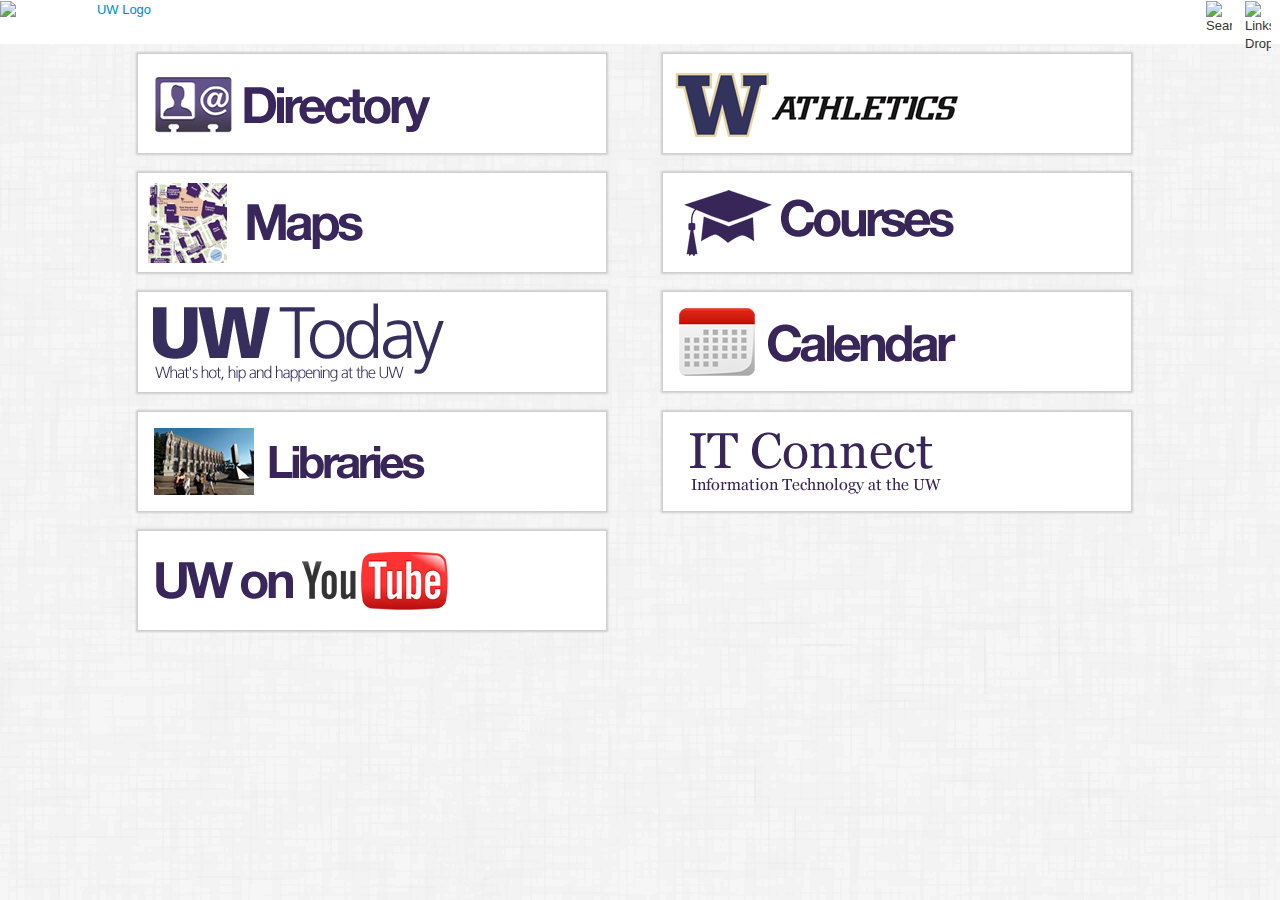
==== index.html @ 178085a9 "what's on server downloaded to repository" ====
<!DOCTYPE html>
<html lang="en">
<head>
  <meta charset="utf-8">
  <meta http-equiv="X-UA-Compatible" content="IE=edge,chrome=1">
  <title>Mobile UW</title>
  <meta name="description" content="">
  <meta name="viewport" content="width=device-width, initial-scale=1.0">
  <!-- Bootstrap -->
  <link rel="stylesheet" href="css/bootstrap.min.css" type="text/css">
  <link rel="stylesheet" href="css/font-awesome.css">
  <link rel="stylesheet" href="css/styles.css">
  <link rel="stylesheet" href="mobile-header.css" />
</head>
<body>

<div id="mobileHeader">
  <div id="logo"><a data-analytics="/globa/hn/logo" href="/">
    <img class="headerImg1" src="http://www.washington.edu/static/mobile/image/logo-home-new.png" width="232" alt="UW Logo">
  </a><img id="searchicon" class="headerImg2" src="http://www.washington.edu/static/mobile/image/search.png" width="26" alt="Searchbox" data-analytics="search-trigger" /><img id="listicon" class="headerImg3" src="http://www.washington.edu/static/mobile/image/link-list.png" width="26" alt="Links Dropdown" data-analytics="dashboard-trigger" /></div>
  <div id="top-nav">
    <ul>
      <li><a href="http://www.washington.edu/" title="UW Homepage" data-analytics="/global/hn/home">Home</a></li>
      <li><a title="Information unique to you, all in one place" data-analytics="/global/hn/news" href="/news/">News</a></li>
      <li><a href="http://www.washington.edu/home/peopledir/" data-analytics="/global/hn/directory" title="Phone and postal directories for faculty, staff and students">Directories</a></li>
      <li><a href="http://www.washington.edu/mobile/calendar" title="What's going on around campus?  Find out here." data-analytics="/global/hn/calendar">Calendar</a></li>
      <li><a href="http://uwashington.worldcat.org/m/" title="A wealth of information at your fingertips" data-analytics="/global/hn/libraries">Libraries</a></li>
      <li><a href="http://www.washington.edu/maps/" title="Find your way with these map tools" data-analytics="/global/hn/maps">Maps</a></li>
      <li><a title="Athletics" data-analytics="/global/hn/sports" href="http://www.gohuskies.com">Athletics</a></li>
      <li><a href="http://depts.washington.edu/newscomm/photos/" title="Scenes from the campus community" data-analytics="/global/hn/commphotos">Photos</a></li>
      <li><a title="My UW" data-analytics="/global/hn/myuw" href="http://myuw.washington.edu">MyUW</a></li>
    </ul>
  </div>
  <div id="search">
    <form class="searchform" action="http://www.washington.edu/search" id="searchbox_008816504494047979142:bpbdkw8tbqc" name="form1">
      <div class="wfield">
        <input value="008816504494047979142:bpbdkw8tbqc" name="cx" type="hidden">
        <input value="FORID:0" name="cof" type="hidden">
        <input class="wTextInput" placeholder="Search the UW" title="Search the UW" name="q" type="text">
      </div>
      <input data-analytics="/global/hn/search-action" value="Go" name="sa" class="formbutton" type="submit">
    </form>
  </div>
</div>

  <div role="main" id="springboard-container" class="container-fluid">
  
  
  
<div class="row-fluid" >

  <div class="span6"> 
  
  <div class="springboard-button">
    <a title="People Directory" href="http://www.washington.edu/home/peopledir/"><img src="./images/directory.png"/>  </a> </div>
  </div>
  
  
  <div class="span6">  
    <div class="springboard-button">

  <a title="UW Athletics" href="http://m.gohuskies.com"><img src="./images/athletics.png"/> </a>
    </div>
  
  </div>

  
<div class="row-fluid" >


  <div class="span6">     <div class="springboard-button">
 <a title="UW Maps" href="http://www.washington.edu/maps/"><img src="./images/maps.png"/></a> </div>
    </div>


  <div class="span6">     <div class="springboard-button">
<a title="Courses" href="//depts.washington.edu/mobileuw/courses/"> <img src="./images/courses.png"/> </a></div> </div>
  
</div>
  
  
<div class="row-fluid" >
  
  <div class="span6">     <div class="springboard-button">
<a title="UW Today" href="http://www.washington.edu/news/"><img src="./images/news_central.gif"/></a> </div></div>
  <div class="span6">    <div class="springboard-button">
 <a title="UW Calendar" href="http://www.washington.edu/mobile/calendar/"> <img src="./images/calendar.png"/></a> </div>
 </div>

  </div>

<div class="row-fluid" >


    <div class="span6">      
        <div class="springboard-button">
            <a title="UW Libraries" href="http://uwashington.worldcat.org/m/"><img src="./images/libraries.png"/></a>
        </div>
    </div>


    <div class="span6"> 
        <div class="springboard-button">
            <a title="IT Connect" href="http://www.washington.edu/itconnect/m"><img src="./images/itconnect.png"/>  </a>
        </div>
</div>
<!-- end row -->


<div class="row-fluid" >
  <div class="span6">     <div class="springboard-button">
<a title="Youtube"  href=youtube-test.html><img src="./images/media.png"/> </a>    
</div>
</div>

</div>


  
  
  
  <footer>

  </footer>

  <script src="//ajax.googleapis.com/ajax/libs/jquery/1.7.2/jquery.min.js"></script>
  <script type="text/javascript" src="js/bootstrap.min.js"></script>
  <script type="text/javascript" src="common.js"></script>
</body>
</html>
---- css/styles.css ----
body {
   font-family: "HelveticaNeue-Light", "Helvetica Neue Light", "Helvetica Neue", Helvetica, Arial, "Lucida Grande", sans-serif; 
   font-weight: 300;
    background: url('../images/furley_bg_@2X.png'); 
    padding: 0;  
}

.springboard-button {
    width:90%;
    padding: .75em;
    margin: .75em;
    background: #FFFFFF;
	-webkit-box-shadow: 0 0 2px 2px #CCCCCC;
    -moz-box-shadow: 0 0 2px 2px #CCCCCC;
    box-shadow: 0 0 2px 2px #CCCCCC;
    /*font-size: 4em; */
    font-weight: bold;
}


.springboard-button .left {

}

.springboard-button .right {
    
}


.youtube-thumbnail {
    position: relative; 
    padding: .5em;
    -webkit-box-shadow: 0 8px 6px -6px black;
    -moz-box-shadow: 0 8px 6px -6px black;
    box-shadow: 0 8px 6px -6px black;
    background: #FFFFFF;
    border: 1px #EEEEEE solid;
    margin: 1em;
}

h2.overlay-title {
    position: absolute; 
    bottom: 1em; 
    display: inline-block;
    left: 0; 
    width: 90%; 
    background: rgb( 57, 39, 91,); /* fallback color */
    background: rgba( 57, 39, 91, 0.7);
    padding: .5em; 
    overflow: none;
   line-height: 92%; 

}

h2.overlay-title span { 
   color: white; 
   font: bold; 
   letter-spacing: -1px; 
}


  /* Landscape phones and down */
  @media (max-width: 480px) { 
       body {
        padding: 0 !important;
    }
    #springboard-container { 
        margin: 0 auto 0 auto;
        width: 90%;
    }
    
    h2.overlay-title span {
        font-size: .5em;
    }
    
    .springboard-button {
    width:80%;
    }
      
  }
 
  /* Landscape phone to portrait tablet */
  @media (max-width: 767px) { ... 
    body {
        padding: 0 !important;
    }
    #springboard-container { 
        margin: 0 auto 0 auto;
        width: 90%;
    }

    h2.overlay-title span {
        font-size: .75em;
    }
      
  }
 
  /* Portrait tablet to landscape and desktop */
  @media (min-width: 768px) and (max-width: 979px) {
    body {
        padding: 0 !important;
    }
  
      #springboard-container { 
        margin: 0 auto 0 auto;
        width: 80%;
    }
        h2.overlay-title span {
        font-size: .75em;
    }
    
  }
 
  /* Large desktop */
  @media (min-width: 1200px) { 
      #springboard-container { 
        margin: 0 auto 0 auto;
        width: 80%;
    }      
    h2.overlay-title span {
        font-size: 1em;
    }
    
  }
---- mobile-header.css ----
/* =============================================================================
	   Mobile Header 
	   ========================================================================== */

	
	#mobileHeader  {
		background: url("http://www.washington.edu/static/mobile/image/top_bg_z.jpg") repeat-x scroll center top white;
	}

	#headerMobile {
	    position: relative;
	    width: 100%;
	}
	#top-nav {
	    height: 0;
	    overflow: hidden;
	    z-index: 9999;
		transition: height .5s;
		-moz-transition: height .5s; /* Firefox 4 */
		-webkit-transition: height .52s; /* Safari and Chrome */
		-o-transition: height .5s; /* Opera */
	}
	#top-nav span {
	    background:url("http://www.washington.edu/static/mobile/image/arrow2.png") no-repeat scroll right -69px transparent;
	    color: #FFFFFF;
	    display: block;
	    font-size: 10px;
	    height: 32px;
	    padding: 8px 0 0;
	    text-align: center;
	    text-transform: uppercase;
	    width: 61px;
	}
	
	#background {
	  width: 100%;
	  background-color:#000;
	  opacity: .5;
	  position: absolute;
	  display:none;
	}
	#background.open {
	  display:block;
	}
	#top-nav .menuShow {
		display: block;
	}
	#top-nav ul {
	    background: url("http://www.washington.edu/static/mobile/image/gridLines.png") center center no-repeat #fff;
	    height: 325px;
	    z-index: 9999;
	    box-shadow: inset 0 0 20px #d3d3d3;
	    -webkit-box-shadow: inset 0 0 20px #d3d3d3;
	    margin: 5px;
	    padding: 0;
	    border: 1px solid #E1E1E1
	}
	@media only screen and (-webkit-min-device-pixel-ratio: 1.5),
		only screen and (-o-min-device-pixel-ratio: 3/2),
		only screen and (min--moz-device-pixel-ratio: 1.5),
		only screen and (min-device-pixel-ratio: 1.5) {
	  	  #top-nav ul {
	  	    background: url("http://www.washington.edu/static/mobile/image/gridLinesX2.png") center center no-repeat #f8f8f8;
	  	    background-size: 295px 315px;
	  	  }
	}
	#top-nav li {
	    float: left;
	    list-style: none outside none;
	    margin: 25px 0 0;
		text-align: center;
		width: 33%;
	}
	#top-nav a {
		clear: both;
		display: block;
	}
	
	#top-nav li a {
		color: #39275B;
		margin: 0;
		font-size: .8em;
	}
	#top-nav li a:last-child {
		margin: 5px 0 0 0;
	}
	#weather {
	    bottom: 3px;
	    color: white;
	    font-size: 11px;
	    height: 45px;
	    left: 10px;
	    padding: 0;
	    position: absolute;
	    text-transform: uppercase;
	    width: 48px;
	    text-align: center;
	    font-weight: bold;
	}

	#search {
		box-shadow: inset 0px -2px 4px #DDD;
		-webkit-box-shadow: inset 0px -2px 4px #DDD;
		background-color: white;
	}
	.searchform {
	    height: 0;
	    overflow: hidden;
	    margin: 0 auto ;
	    width: 95%;
	    position: relative;
		transition: height .5s;
		-moz-transition: height .5s; /* Firefox 4 */
		-webkit-transition: height .52s; /* Safari and Chrome */
		-o-transition: height .5s; /* Opera */
		-webkit-transform:translate3d(0,0,0);
	}
	.searchform.activate, #top-nav.activate {
		height: 45px;
	  visibility:visible;
		transition: height .5s;
		-moz-transition: height .5s; /* Firefox 4 */
		-webkit-transition: height .52s; /* Safari and Chrome */
		-o-transition: height .5s; /* Opera */
	}
	#top-nav.activate {
		height: 340px;
	  visibility:visible;
	}
	.wfield {
		-webkit-box-shadow: inset 2px 2px 4px #888;
		box-shadow: inset 2px 2px 4px #888;
		-webkit-border-radius: 20px;
		border-radius: 20px;
		overflow: hidden;
		width: 100%;
		height: 30px;
		border: none;
		background: url("http://www.washington.edu/static/mobile/image/mag.gif") no-repeat right center #fff;
		margin-top: 5px;
	}
	.wfield input {
		-webkit-appearance: none;
		height: 25px;
		padding: 3px 0 5px 15px;
		border: none;
		width: 100%;
		background: none;
		font-size: 15px;
		color: #484848
	}
	#logo {
	    text-align: center;
	    height: 44px;
	}
	.headerImg1 {
		padding: 0 0 0 0;
		position: absolute;
		top: 1px;
		left: 0;
	}
	.headerImg2, .headerImg3 {
		position: absolute;
		padding: 0 6px 0 8px;
		background: url("http://www.washington.edu/static/mobile/image/shim.png") no-repeat left 8px transparent;  
		top: 1px
	}
	.headerImg2 {
	   background: none;     
	   right: 42px;
	}
	.headerImg4 {
		padding: 0 0 0 0;
		position: absolute;
		top: 1px;
		left: 43px;
	}
	.headerImg3 {
		right: 3px;
	}
	.formbutton {
		display: none;
	}


	
	/* =============================================================================
	   Media Queries
	   ========================================================================== */
	#top-nav li a {
		padding: 54px 0 0 0;
	}
	#top-nav li a {
		background-image: url('http://www.washington.edu/static/mobile/image/sprite1x.png');
		background-repeat: no-repeat;
	} 
	#top-nav li:nth-child(1) a {	background-position: center 0;		}
	#top-nav li:nth-child(2) a {	background-position: center -83px;	}
	#top-nav li:nth-child(3) a {	background-position: center -173px;	}
	#top-nav li:nth-child(4) a {	background-position: center -267px;	}
	#top-nav li:nth-child(5) a {	background-position: center -364px;	}
	#top-nav li:nth-child(6) a {	background-position: center -446px;	}
	#top-nav li:nth-child(7) a {	background-position: center -530px;	}
	#top-nav li:nth-child(8) a {	background-position: center -614px;	}
	#top-nav li:nth-child(9) a {	background-position: center -690px;	}	   



@media only screen and (-webkit-min-device-pixel-ratio: 1.5),
		only screen and (-o-min-device-pixel-ratio: 3/2),
		only screen and (min--moz-device-pixel-ratio: 1.5),
		only screen and (min-device-pixel-ratio: 1.5) {
	  	  #top-nav li a {
	  	    background-image: url('http://www.washington.edu/static/mobile/image/sprite2x.png');
	  	    background-size: 77px 750px;
	}
}
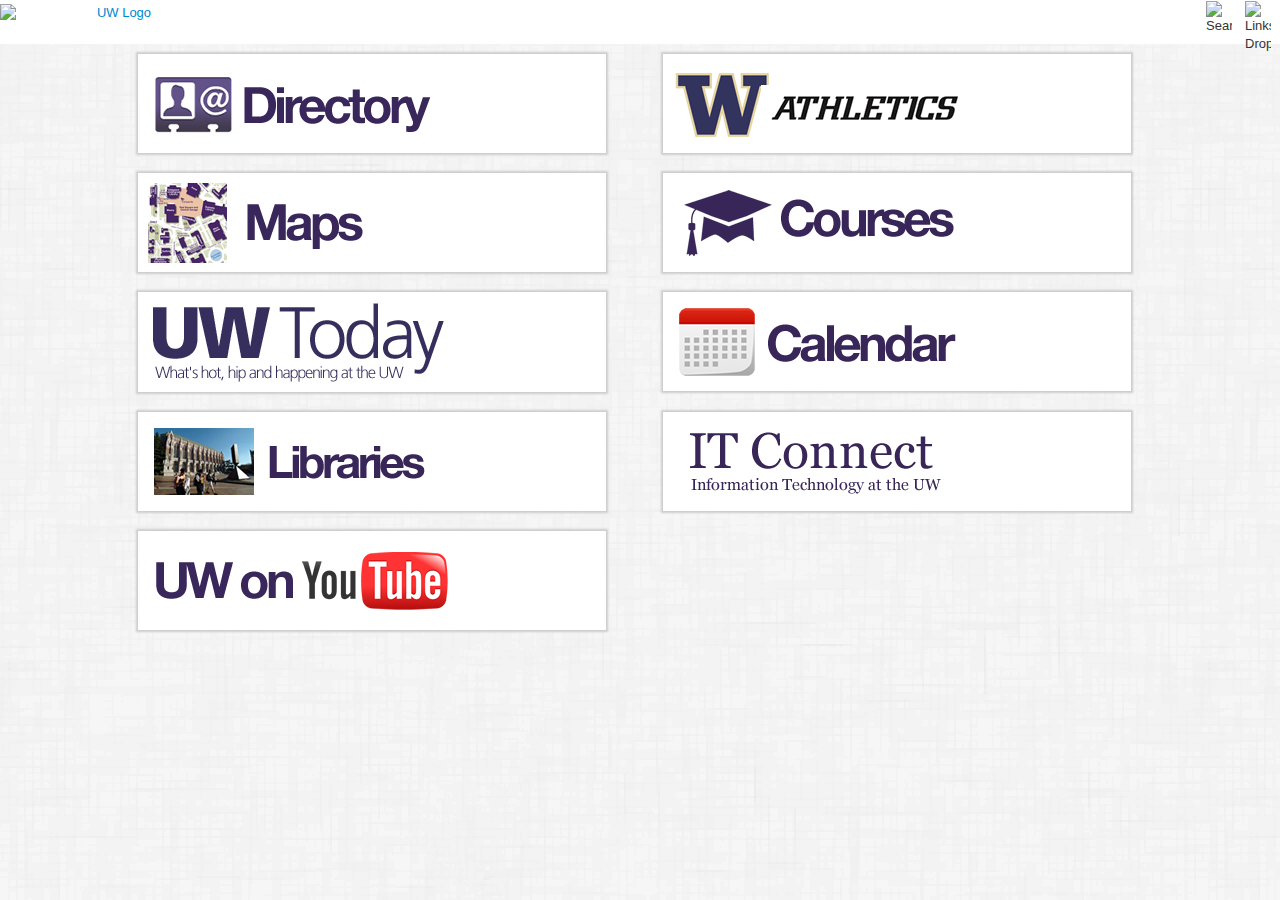
==== commit 8589798b: "pulling in changes" ====
--- a/index.html
+++ b/index.html
@@ -15,7 +15,7 @@
 <body>
 
 <div id="mobileHeader">
-  <div id="logo"><a data-analytics="/globa/hn/logo" href="/">
+  <div id="logo"><a data-analytics="/global/hn/logo" href="/mobileuw">
     <img class="headerImg1" src="http://www.washington.edu/static/mobile/image/logo-home-new.png" width="232" alt="UW Logo">
   </a><img id="searchicon" class="headerImg2" src="http://www.washington.edu/static/mobile/image/search.png" width="26" alt="Searchbox" data-analytics="search-trigger" /><img id="listicon" class="headerImg3" src="http://www.washington.edu/static/mobile/image/link-list.png" width="26" alt="Links Dropdown" data-analytics="dashboard-trigger" /></div>
   <div id="top-nav">
--- a/mobile-header.css
+++ b/mobile-header.css
@@ -156,7 +156,7 @@
 	.headerImg1 {
 		padding: 0 0 0 0;
 		position: absolute;
-		top: 1px;
+		top: 4px;
 		left: 0;
 	}
 	.headerImg2, .headerImg3 {
@@ -214,4 +214,4 @@
 	  	    background-image: url('http://www.washington.edu/static/mobile/image/sprite2x.png');
 	  	    background-size: 77px 750px;
 	}
-}+}
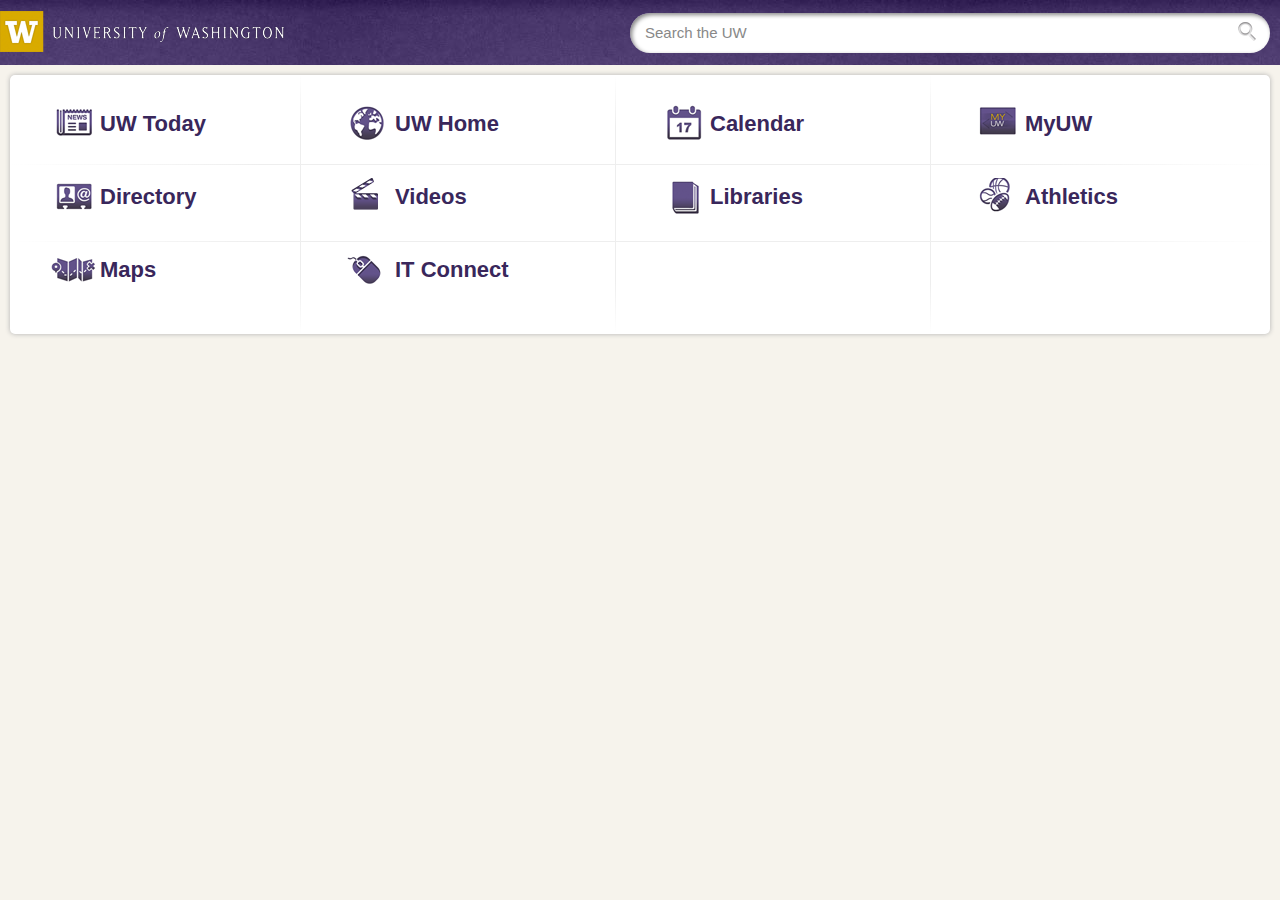
==== commit 43364670: "Merging in new splash-page from kilian" ====
--- a/index.html
+++ b/index.html
@@ -1,130 +1,434 @@
 <!DOCTYPE html>
-<html lang="en">
+<html>
 <head>
-  <meta charset="utf-8">
-  <meta http-equiv="X-UA-Compatible" content="IE=edge,chrome=1">
-  <title>Mobile UW</title>
-  <meta name="description" content="">
-  <meta name="viewport" content="width=device-width, initial-scale=1.0">
-  <!-- Bootstrap -->
-  <link rel="stylesheet" href="css/bootstrap.min.css" type="text/css">
-  <link rel="stylesheet" href="css/font-awesome.css">
-  <link rel="stylesheet" href="css/styles.css">
-  <link rel="stylesheet" href="mobile-header.css" />
+<meta charset="UTF-8" />
+<meta name="viewport" content="user-scalable=no, initial-scale=1.0, maximum-scale=1.0" />
+<title>m.UW</title>
+
+<style type="text/css">
+
+* { -webkit-transition: .5s; }
+
+body {
+	margin: 0;
+	font-family: "Helvetica Neue", Helvetica, Arial, sans-serif;
+	font-size: 90%;
+	line-height: 18px;
+	color: #333;
+	background-color: #f6f3ec;
+}
+ul, li {
+	margin: 0;
+	padding: 0;
+	list-style: none;
+}
+
+/* ------ Header ------- */
+
+#header {
+	background: url("img/purple-bg.jpg") repeat-x scroll center top white;
+	position: relative;
+	height: 55px; }
+#header a {
+	background: url("img/mobile-sprite-1x.png") no-repeat 0 -629px transparent;
+	display: inline-block;
+	height: 55px;
+	width: 100%; }
+
+/* ------ Search Box ------- */
+
+#search { margin: 5px 0 0; }
+.wfield {
+	-webkit-box-shadow: inset 2px 2px 4px #888;
+	box-shadow: inset 2px 2px 4px #888;
+	-webkit-border-radius: 20px;
+	border-radius: 20px;
+	overflow: hidden;
+	width: 100%;
+	height: 40px;
+	border: none;
+	background: url("img/mobile-sprite-1x.png") no-repeat right -681px white;
+	margin-top: 5px;
+	display: block;
+}
+.wfield input {
+	-webkit-appearance: none;
+    height: 33px;
+    padding: 3px 0 5px 15px;
+    border: none;
+    width: 100%;
+    background: none;
+    font-size: 15px;
+    color: #484848;
+}
+input, button, select, textarea {
+	font-family: "Helvetica Neue", Helvetica, Arial, sans-serif;
+	font-weight: normal;
+	text-align: start;
+}
+.main-search {
+	height: 45px;
+	overflow: hidden;
+	margin: 0 auto;
+	width: 100%;
+	position: relative;
+}
+.hide {
+	display: none;
+}
+input::-webkit-input-placeholder {
+   color: #888;
+   font-weight: lighter;
+}
+input:::-moz-placeholder {  
+   color: #888;
+   font-weight: lighter;
+}
+
+/* ------ Springboard ------- */
+
+#spacing {
+	margin: 0 10px;
+}
+#springboard {
+	position: relative;
+	display: block;
+	width: 100%;
+	margin: 10px 0;
+	padding: 5px 0;
+	box-shadow: 0 0 5px #b1b1b1;
+	-webkit-box-shadow: 0 0 5px #b1b1b1;
+	-moz-box-shadow: 0 0 5px #b1b1b1;	
+	overflow: hidden;
+	background-color: #fff;
+	border-radius: 5px;
+	-webkit-border-radius: 5px;
+	-moz-border-radius: 5px; 
+	background-color: #fff;
+}
+
+#springboard li a {
+	display: block;
+	font-weight: bold;
+	color: #39275B;
+	text-decoration: none;
+	padding: 10px 0 10px 55px;
+	background-image: url('img/mobile-sprite-1x.png');
+	background-repeat: no-repeat;
+	margin: 10px 0 0 15px; }
+#springboard li:after {
+	content: " ";
+	display: block;
+	position: absolute;
+}	
+#springboard li:nth-child(2) a { background-position: 0 -320px; }
+#springboard li:nth-child(3) a { background-position: 0 -62px; }
+#springboard li:nth-child(4) a { background-position: 0 -386px; }
+#springboard li:nth-child(5) a { background-position: 0 -125px; }
+#springboard li:nth-child(6) a { background-position: 0 -454px; }
+#springboard li:nth-child(7) a { background-position: 0 -189px; }
+#springboard li:nth-child(8) a { background-position: 0 -517px; }
+#springboard li:nth-child(9) a { background-position: 0 -252px; }
+#springboard li:nth-child(10) a { background-position: 0 -574px; }
+
+/* =============================================================================
+   High Pixel Density Query
+   ========================================================================== */
+
+@media only screen and (-webkit-min-device-pixel-ratio: 1.5), 
+	   only screen and (-o-min-device-pixel-ratio: 3/2), 
+	   only screen and (min--moz-device-pixel-ratio: 1.5), 
+	   only screen and (min-device-pixel-ratio: 1.5) { 		
+		#springboard li a {
+		    background-image: url('img/mobile-sprite-2x.png');
+		    background-size: 285px 720px; }
+		#header a {
+			background: url('img/mobile-sprite-2x.png') no-repeat 0 -629px transparent;
+			background-size: 285px 720px; }
+		.wfield {
+			background: url('img/mobile-sprite-2x.png') no-repeat right -679px white;
+			background-size: 285px 720px; }
+}
+
+@media only screen and (max-width: 479px) {
+	#springboard li:nth-child(even) a {
+	    margin-left: 5px;  }
+	#springboard li {
+		float: left;
+		width: 50%;
+		margin: 0 0 15px; }	
+	 
+	 /* ----- Stripe maker ----- */
+	 
+	 #springboard li:nth-child(1):after {
+		 width: 1px;
+		 height: 100%;
+		 left: 50%;
+		 top: 0;
+		 background: #ffffff; /* Old browsers */
+		 background: -moz-linear-gradient(top,  #ffffff 0%, #eeeeee 20%, #eeeeee 80%, #ffffff 100%); /* FF3.6+ */
+		 background: -webkit-gradient(linear, left top, left bottom, color-stop(0%,#ffffff), color-stop(20%,#eeeeee), color-stop(80%,#eeeeee), color-stop(100%,#ffffff)); /* Chrome,Safari4+ */
+		 background: -webkit-linear-gradient(top,  #ffffff 0%,#eeeeee 20%,#eeeeee 80%,#ffffff 100%); /* Chrome10+,Safari5.1+ */
+		 background: -o-linear-gradient(top,  #ffffff 0%,#eeeeee 20%,#eeeeee 80%,#ffffff 100%); /* Opera 11.10+ */
+		 background: -ms-linear-gradient(top,  #ffffff 0%,#eeeeee 20%,#eeeeee 80%,#ffffff 100%); /* IE10+ */
+		 background: linear-gradient(to bottom,  #ffffff 0%,#eeeeee 20%,#eeeeee 80%,#ffffff 100%); /* W3C */
+		 filter: progid:DXImageTransform.Microsoft.gradient( startColorstr='#ffffff', endColorstr='#ffffff',GradientType=0 ); /* IE6-9 */ }		
+	 #springboard li:nth-child(2):after,
+	 #springboard li:nth-child(4):after,
+	 #springboard li:nth-child(6):after,
+	 #springboard li:nth-child(8):after,
+	 #springboard li:nth-child(10):after {
+	    height: 1px;
+	    width: 100%;
+	    top: 68px;
+	    left: 0%;
+	    background: #ffffff; /* Old browsers */
+	    background: -moz-linear-gradient(left,  #ffffff 0%, #eeeeee 20%, #eeeeee 80%, #ffffff 100%); /* FF3.6+ */
+	    background: -webkit-gradient(linear, left top, right top, color-stop(0%,#ffffff), color-stop(20%,#eeeeee), color-stop(80%,#eeeeee), color-stop(100%,#ffffff)); /* Chrome,Safari4+ */
+	    background: -webkit-linear-gradient(left,  #ffffff 0%,#eeeeee 20%,#eeeeee 80%,#ffffff 100%); /* Chrome10+,Safari5.1+ */
+	    background: -o-linear-gradient(left,  #ffffff 0%,#eeeeee 20%,#eeeeee 80%,#ffffff 100%); /* Opera 11.10+ */
+	    background: -ms-linear-gradient(left,  #ffffff 0%,#eeeeee 20%,#eeeeee 80%,#ffffff 100%); /* IE10+ */
+	    background: linear-gradient(to right,  #ffffff 0%,#eeeeee 20%,#eeeeee 80%,#ffffff 100%); /* W3C */
+	    filter: progid:DXImageTransform.Microsoft.gradient( startColorstr='#ffffff', endColorstr='#ffffff',GradientType=1 ); /* IE6-9 */ }	
+	 #springboard li:nth-child(4):after { top: 130px; }
+	 #springboard li:nth-child(6):after { top: 192px; }
+	 #springboard li:nth-child(8):after { top: 257px; }
+	 #springboard li:nth-child(10):after { top: 320px; } 
+	 #springboard li:last-child:after { display: none } 
+}
+
+@media only screen and (min-width: 480px) and (max-width: 599px) {
+  /* Styles */
+	#springboard li {
+		float: left;
+		width: 33%;
+		margin: 0 0 15px;}
+	#springboard li:nth-child(3n+1) {	
+		clear: both;}
+	#springboard li:nth-child(3n+1) a {
+		margin-left: 15px; }
+		
+	 /* ----- Stripe maker ----- */
+	 
+	 #springboard li:nth-child(4):after,
+	 #springboard li:nth-child(2):after {
+		 width: 1px;
+		 height: 100%;
+		 left: 35%;
+		 top: 0;
+		 background: #ffffff; /* Old browsers */
+		 background: -moz-linear-gradient(top,  #ffffff 0%, #eeeeee 20%, #eeeeee 80%, #ffffff 100%); /* FF3.6+ */
+		 background: -webkit-gradient(linear, left top, left bottom, color-stop(0%,#ffffff), color-stop(20%,#eeeeee), color-stop(80%,#eeeeee), color-stop(100%,#ffffff)); /* Chrome,Safari4+ */
+		 background: -webkit-linear-gradient(top,  #ffffff 0%,#eeeeee 20%,#eeeeee 80%,#ffffff 100%); /* Chrome10+,Safari5.1+ */
+		 background: -o-linear-gradient(top,  #ffffff 0%,#eeeeee 20%,#eeeeee 80%,#ffffff 100%); /* Opera 11.10+ */
+		 background: -ms-linear-gradient(top,  #ffffff 0%,#eeeeee 20%,#eeeeee 80%,#ffffff 100%); /* IE10+ */
+		 background: linear-gradient(to bottom,  #ffffff 0%,#eeeeee 20%,#eeeeee 80%,#ffffff 100%); /* W3C */
+		 filter: progid:DXImageTransform.Microsoft.gradient( startColorstr='#ffffff', endColorstr='#ffffff',GradientType=0 ); /* IE6-9 */ }				
+	 #springboard li:nth-child(2):after {
+		 left: 66%;
+	 }
+	 #springboard li:nth-child(1):after,
+	 #springboard li:nth-child(3):after,
+	 #springboard li:nth-child(6):after,
+	 #springboard li:nth-child(10):after,
+	 #springboard li:nth-child(12):after {
+	    height: 1px;
+	    width: 100%;
+	    top: 68px;
+	    left: 0%;
+	    background: #ffffff; /* Old browsers */
+	    background: -moz-linear-gradient(left,  #ffffff 0%, #eeeeee 20%, #eeeeee 80%, #ffffff 100%); /* FF3.6+ */
+	    background: -webkit-gradient(linear, left top, right top, color-stop(0%,#ffffff), color-stop(20%,#eeeeee), color-stop(80%,#eeeeee), color-stop(100%,#ffffff)); /* Chrome,Safari4+ */
+	    background: -webkit-linear-gradient(left,  #ffffff 0%,#eeeeee 20%,#eeeeee 80%,#ffffff 100%); /* Chrome10+,Safari5.1+ */
+	    background: -o-linear-gradient(left,  #ffffff 0%,#eeeeee 20%,#eeeeee 80%,#ffffff 100%); /* Opera 11.10+ */
+	    background: -ms-linear-gradient(left,  #ffffff 0%,#eeeeee 20%,#eeeeee 80%,#ffffff 100%); /* IE10+ */
+	    background: linear-gradient(to right,  #ffffff 0%,#eeeeee 20%,#eeeeee 80%,#ffffff 100%); /* W3C */
+	    filter: progid:DXImageTransform.Microsoft.gradient( startColorstr='#ffffff', endColorstr='#ffffff',GradientType=1 ); /* IE6-9 */ }	
+	 #springboard li:nth-child(3):after { top: 130px; }
+	 #springboard li:nth-child(6):after { top: 192px; }
+	 #springboard li:nth-child(10):after { top: 257px; }
+	 #springboard li:nth-child(12):after { top: 320px; }
+	 #springboard li:last-child:after { display: none } 
+}
+@media only screen and (min-width: 600px) and (orientation: portrait) {
+
+	/* ----- Search Box ----- */
+	
+	#search {
+		width: 50%;
+		position: absolute;
+		margin: 5px 0 0;
+		top: 3px;
+		right: 10px; }
+	#header {
+		height: 65px; }	
+	#header a {
+		margin-top: 5px; }
+		
+	/* ----- Springboard icons ----- */	
+	
+	#springboard {
+		padding: 20px 0; }
+	#springboard li {
+		float: left;
+		width: 33%;
+		margin: 0 0 25px;}
+	#springboard li:nth-child(3n+1) {	
+		clear: both; }
+	#springboard li:nth-child(3n+1) a {
+		margin-left: 35px; }
+	#springboard li a {
+		font-size: 22px; }
+		
+	 /* ----- Stripe maker ----- */
+	 
+	 #springboard li:nth-child(1):after,
+	 #springboard li:nth-child(3):after {
+		 width: 1px;
+		 height: 100%;
+		 left: 32%;
+		 top: 0;
+		 background: #ffffff; /* Old browsers */
+		 background: -moz-linear-gradient(top,  #ffffff 0%, #eeeeee 20%, #eeeeee 80%, #ffffff 100%); /* FF3.6+ */
+		 background: -webkit-gradient(linear, left top, left bottom, color-stop(0%,#ffffff), color-stop(20%,#eeeeee), color-stop(80%,#eeeeee), color-stop(100%,#ffffff)); /* Chrome,Safari4+ */
+		 background: -webkit-linear-gradient(top,  #ffffff 0%,#eeeeee 20%,#eeeeee 80%,#ffffff 100%); /* Chrome10+,Safari5.1+ */
+		 background: -o-linear-gradient(top,  #ffffff 0%,#eeeeee 20%,#eeeeee 80%,#ffffff 100%); /* Opera 11.10+ */
+		 background: -ms-linear-gradient(top,  #ffffff 0%,#eeeeee 20%,#eeeeee 80%,#ffffff 100%); /* IE10+ */
+		 background: linear-gradient(to bottom,  #ffffff 0%,#eeeeee 20%,#eeeeee 80%,#ffffff 100%); /* W3C */
+		 filter: progid:DXImageTransform.Microsoft.gradient( startColorstr='#ffffff', endColorstr='#ffffff',GradientType=0 ); /* IE6-9 */ }		
+	 #springboard li:nth-child(3):after {
+		 left: 63%;
+	 }	
+	 #springboard li:nth-child(2):after,
+	 #springboard li:nth-child(4):after,
+	 #springboard li:nth-child(6):after {
+	    height: 1px;
+	    width: 100%;
+	    top: 90px;
+	    left: 0%;
+	    background: #ffffff; /* Old browsers */
+	    background: -moz-linear-gradient(left,  #ffffff 0%, #eeeeee 20%, #eeeeee 80%, #ffffff 100%); /* FF3.6+ */
+	    background: -webkit-gradient(linear, left top, right top, color-stop(0%,#ffffff), color-stop(20%,#eeeeee), color-stop(80%,#eeeeee), color-stop(100%,#ffffff)); /* Chrome,Safari4+ */
+	    background: -webkit-linear-gradient(left,  #ffffff 0%,#eeeeee 20%,#eeeeee 80%,#ffffff 100%); /* Chrome10+,Safari5.1+ */
+	    background: -o-linear-gradient(left,  #ffffff 0%,#eeeeee 20%,#eeeeee 80%,#ffffff 100%); /* Opera 11.10+ */
+	    background: -ms-linear-gradient(left,  #ffffff 0%,#eeeeee 20%,#eeeeee 80%,#ffffff 100%); /* IE10+ */
+	    background: linear-gradient(to right,  #ffffff 0%,#eeeeee 20%,#eeeeee 80%,#ffffff 100%); /* W3C */
+	    filter: progid:DXImageTransform.Microsoft.gradient( startColorstr='#ffffff', endColorstr='#ffffff',GradientType=1 ); /* IE6-9 */ }	
+	 #springboard li:nth-child(4):after { top: 162px; }
+	 #springboard li:nth-child(6):after { top: 237px; }
+}
+@media only screen and (min-width: 769px) and (orientation: landscape) {
+
+	/* ----- Search Box ----- */
+	
+	#search {
+		width: 50%;
+		position: absolute;
+		margin: 5px 0 0;
+		top: 3px;
+		right: 10px; }
+	#header {
+		height: 65px; }	
+	#header a {
+		margin-top: 5px; }
+		
+	/* ----- Springboard icons ----- */	
+	
+	#springboard {
+		padding: 20px 0; }
+	#springboard li {
+		float: left;
+		width: 25%;
+		margin: 0 0 25px; }
+	#springboard li a {
+		font-size: 22px; }
+	#springboard li:nth-child(4n+1) {	
+		clear: both; }
+	#springboard li:nth-child(4n+1) a {
+		margin-left: 35px; }
+		
+	 /* ----- Stripe maker ----- */
+	 
+	 #springboard li:nth-child(1):after,
+	 #springboard li:nth-child(2):after,
+	 #springboard li:nth-child(3):after,
+	 #springboard li:nth-child(5):after {
+		 width: 1px;
+		 height: 100%;
+		 left: 23%;
+		 top: 0;
+		 background: #ffffff; /* Old browsers */
+		 background: -moz-linear-gradient(top,  #ffffff 0%, #eeeeee 20%, #eeeeee 80%, #ffffff 100%); /* FF3.6+ */
+		 background: -webkit-gradient(linear, left top, left bottom, color-stop(0%,#ffffff), color-stop(20%,#eeeeee), color-stop(80%,#eeeeee), color-stop(100%,#ffffff)); /* Chrome,Safari4+ */
+		 background: -webkit-linear-gradient(top,  #ffffff 0%,#eeeeee 20%,#eeeeee 80%,#ffffff 100%); /* Chrome10+,Safari5.1+ */
+		 background: -o-linear-gradient(top,  #ffffff 0%,#eeeeee 20%,#eeeeee 80%,#ffffff 100%); /* Opera 11.10+ */
+		 background: -ms-linear-gradient(top,  #ffffff 0%,#eeeeee 20%,#eeeeee 80%,#ffffff 100%); /* IE10+ */
+		 background: linear-gradient(to bottom,  #ffffff 0%,#eeeeee 20%,#eeeeee 80%,#ffffff 100%); /* W3C */
+		 filter: progid:DXImageTransform.Microsoft.gradient( startColorstr='#ffffff', endColorstr='#ffffff',GradientType=0 ); /* IE6-9 */ }			
+	 #springboard li:nth-child(2):after { left: 48%; }
+	 #springboard li:nth-child(3):after { left: 73%; }
+	 
+	 #springboard li:nth-child(4):after,
+	 #springboard li:nth-child(8):after,
+	 #springboard li:nth-child(12):after {
+	    height: 1px;
+	    width: 100%;
+	    top: 89px;
+	    left: 0%;
+	    background: #ffffff; /* Old browsers */
+	    background: -moz-linear-gradient(left,  #ffffff 0%, #eeeeee 20%, #eeeeee 80%, #ffffff 100%); /* FF3.6+ */
+	    background: -webkit-gradient(linear, left top, right top, color-stop(0%,#ffffff), color-stop(20%,#eeeeee), color-stop(80%,#eeeeee), color-stop(100%,#ffffff)); /* Chrome,Safari4+ */
+	    background: -webkit-linear-gradient(left,  #ffffff 0%,#eeeeee 20%,#eeeeee 80%,#ffffff 100%); /* Chrome10+,Safari5.1+ */
+	    background: -o-linear-gradient(left,  #ffffff 0%,#eeeeee 20%,#eeeeee 80%,#ffffff 100%); /* Opera 11.10+ */
+	    background: -ms-linear-gradient(left,  #ffffff 0%,#eeeeee 20%,#eeeeee 80%,#ffffff 100%); /* IE10+ */
+	    background: linear-gradient(to right,  #ffffff 0%,#eeeeee 20%,#eeeeee 80%,#ffffff 100%); /* W3C */
+	    filter: progid:DXImageTransform.Microsoft.gradient( startColorstr='#ffffff', endColorstr='#ffffff',GradientType=1 ); /* IE6-9 */ }	
+	 #springboard li:nth-child(8):after { top: 166px; }
+	 #springboard li:nth-child(12):after { top: 192px; }
+}
+/*@media only screen and (min-width: 992px) {	
+}
+@media only screen and (min-width: 1382px) {
+}
+@media only screen and (-webkit-min-device-pixel-ratio: 1.5), only screen and (min--moz-device-pixel-ratio: 1.5), only screen and (min-device-pixel-ratio: 1.5) {
+}
+*/
+ 
+</style>
+	
 </head>
+
 <body>
 
-<div id="mobileHeader">
-  <div id="logo"><a data-analytics="/global/hn/logo" href="/mobileuw">
-    <img class="headerImg1" src="http://www.washington.edu/static/mobile/image/logo-home-new.png" width="232" alt="UW Logo">
-  </a><img id="searchicon" class="headerImg2" src="http://www.washington.edu/static/mobile/image/search.png" width="26" alt="Searchbox" data-analytics="search-trigger" /><img id="listicon" class="headerImg3" src="http://www.washington.edu/static/mobile/image/link-list.png" width="26" alt="Links Dropdown" data-analytics="dashboard-trigger" /></div>
-  <div id="top-nav">
-    <ul>
-      <li><a href="http://www.washington.edu/" title="UW Homepage" data-analytics="/global/hn/home">Home</a></li>
-      <li><a title="Information unique to you, all in one place" data-analytics="/global/hn/news" href="/news/">News</a></li>
-      <li><a href="http://www.washington.edu/home/peopledir/" data-analytics="/global/hn/directory" title="Phone and postal directories for faculty, staff and students">Directories</a></li>
-      <li><a href="http://www.washington.edu/mobile/calendar" title="What's going on around campus?  Find out here." data-analytics="/global/hn/calendar">Calendar</a></li>
-      <li><a href="http://uwashington.worldcat.org/m/" title="A wealth of information at your fingertips" data-analytics="/global/hn/libraries">Libraries</a></li>
-      <li><a href="http://www.washington.edu/maps/" title="Find your way with these map tools" data-analytics="/global/hn/maps">Maps</a></li>
-      <li><a title="Athletics" data-analytics="/global/hn/sports" href="http://www.gohuskies.com">Athletics</a></li>
-      <li><a href="http://depts.washington.edu/newscomm/photos/" title="Scenes from the campus community" data-analytics="/global/hn/commphotos">Photos</a></li>
-      <li><a title="My UW" data-analytics="/global/hn/myuw" href="http://myuw.washington.edu">MyUW</a></li>
-    </ul>
-  </div>
-  <div id="search">
-    <form class="searchform" action="http://www.washington.edu/search" id="searchbox_008816504494047979142:bpbdkw8tbqc" name="form1">
-      <div class="wfield">
-        <input value="008816504494047979142:bpbdkw8tbqc" name="cx" type="hidden">
-        <input value="FORID:0" name="cof" type="hidden">
-        <input class="wTextInput" placeholder="Search the UW" title="Search the UW" name="q" type="text">
-      </div>
-      <input data-analytics="/global/hn/search-action" value="Go" name="sa" class="formbutton" type="submit">
-    </form>
-  </div>
-</div>
-
-  <div role="main" id="springboard-container" class="container-fluid">
-  
-  
-  
-<div class="row-fluid" >
-
-  <div class="span6"> 
-  
-  <div class="springboard-button">
-    <a title="People Directory" href="http://www.washington.edu/home/peopledir/"><img src="./images/directory.png"/>  </a> </div>
-  </div>
-  
-  
-  <div class="span6">  
-    <div class="springboard-button">
-
-  <a title="UW Athletics" href="http://m.gohuskies.com"><img src="./images/athletics.png"/> </a>
-    </div>
-  
-  </div>
-
-  
-<div class="row-fluid" >
-
-
-  <div class="span6">     <div class="springboard-button">
- <a title="UW Maps" href="http://www.washington.edu/maps/"><img src="./images/maps.png"/></a> </div>
-    </div>
-
-
-  <div class="span6">     <div class="springboard-button">
-<a title="Courses" href="//depts.washington.edu/mobileuw/courses/"> <img src="./images/courses.png"/> </a></div> </div>
-  
-</div>
-  
-  
-<div class="row-fluid" >
-  
-  <div class="span6">     <div class="springboard-button">
-<a title="UW Today" href="http://www.washington.edu/news/"><img src="./images/news_central.gif"/></a> </div></div>
-  <div class="span6">    <div class="springboard-button">
- <a title="UW Calendar" href="http://www.washington.edu/mobile/calendar/"> <img src="./images/calendar.png"/></a> </div>
- </div>
-
-  </div>
-
-<div class="row-fluid" >
-
-
-    <div class="span6">      
-        <div class="springboard-button">
-            <a title="UW Libraries" href="http://uwashington.worldcat.org/m/"><img src="./images/libraries.png"/></a>
-        </div>
-    </div>
-
-
-    <div class="span6"> 
-        <div class="springboard-button">
-            <a title="IT Connect" href="http://www.washington.edu/itconnect/m"><img src="./images/itconnect.png"/>  </a>
-        </div>
-</div>
-<!-- end row -->
-
-
-<div class="row-fluid" >
-  <div class="span6">     <div class="springboard-button">
-<a title="Youtube"  href=youtube-test.html><img src="./images/media.png"/> </a>    
-</div>
-</div>
-
-</div>
-
-
-  
-  
-  
-  <footer>
-
-  </footer>
-
-  <script src="//ajax.googleapis.com/ajax/libs/jquery/1.7.2/jquery.min.js"></script>
-  <script type="text/javascript" src="js/bootstrap.min.js"></script>
-  <script type="text/javascript" src="common.js"></script>
+	<div id="header">
+		<a href="#home"></a>
+	</div>
+	<div id="spacing">
+	    	<div id="search">
+	    	    	<form role="search" class="main-search activate" action="http://www.washington.edu/search" id="searchbox_008816504494047979142:bpbdkw8tbqc" name="form1">
+	    	    		<span class="wfield">
+	    	    			<input value="008816504494047979142:bpbdkw8tbqc" name="cx" type="hidden">
+	    	    			<input value="FORID:0" name="cof" type="hidden">
+	    	      <label for="q" class="hide">Search the UW</label>
+	    	    			<input id="q" class="wTextInput" placeholder="Search the UW" title="Search the UW" name="q" type="text">
+	    	    			<input value="Go" name="sa" class="formbutton" type="submit">
+	    	    		</span>
+	    	    	</form>	
+	    	</div>
+	    	<ul id="springboard">
+	    	    	<li><a href="http://www.uw.edu/news">UW Today</a></li>
+	    	    	<li><a href="http://www.uw.edu">UW Home</a></li>
+	    	    	<li><a href="http://www.uw.edu/discover/visit/uw-events/">Calendar</a></li>
+	    	    	<li><a href="http://myuw.washington.edu/">MyUW</a></li>
+	    	    	<li><a href="http://www.washington.edu/home/peopledir/">Directory</a></li>
+	    	    	<li><a href="http://depts.washington.edu/mobileuw/youtube.html">Videos</a></li>
+	    	    	<li><a href="http://uwashington.worldcat.org/m/">Libraries</a></li>
+	    	    	<li><a href="http://m.gohuskies.com/">Athletics</a></li>
+	    	    	<li><a href="http://www.washington.edu/maps/">Maps</a></li>
+	    	    	<li><a href="http://www.washington.edu/itconnect/m/">IT Connect</a></li>
+	    	</ul>
+	  </div>
+
 </body>
-</html>
+
+</html>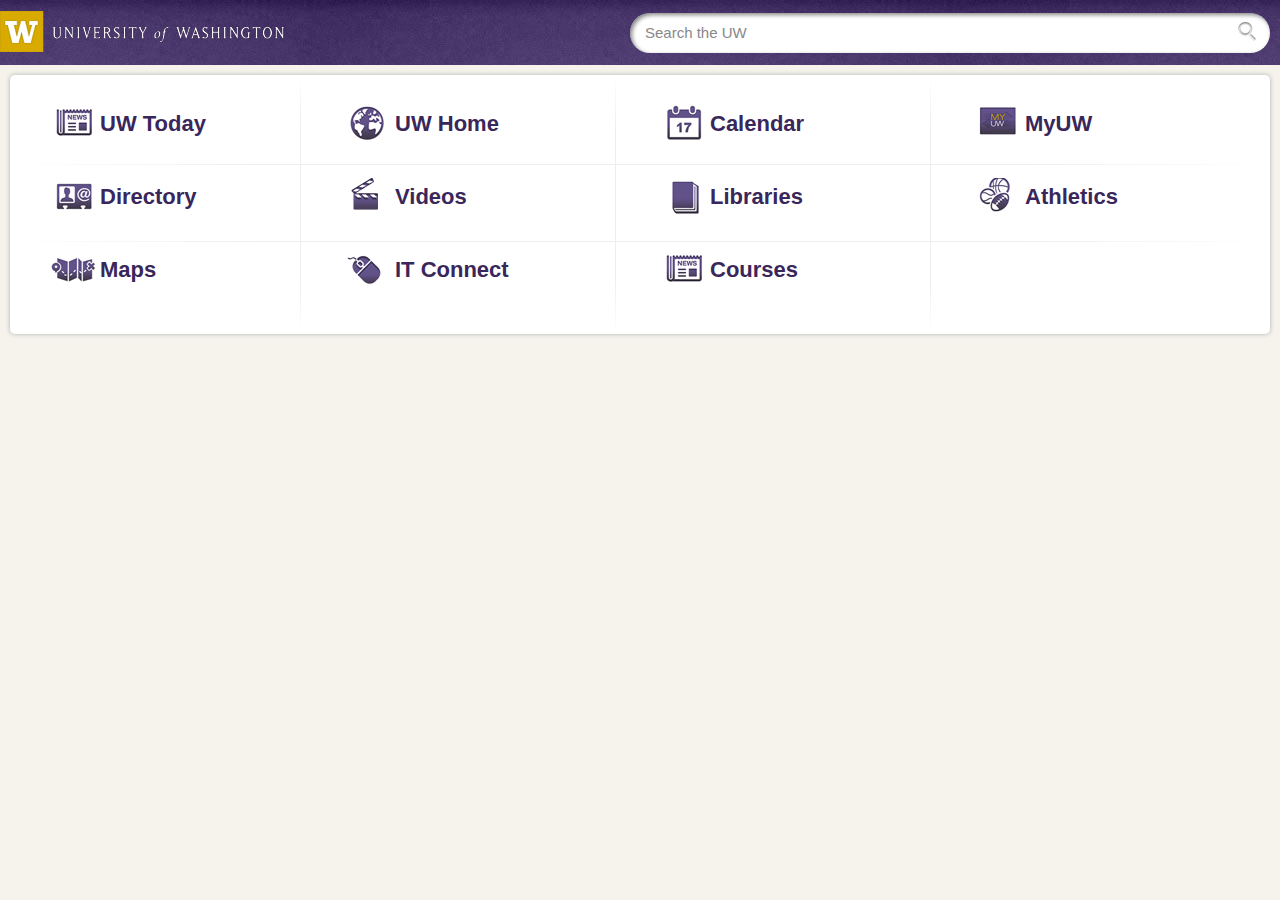
==== commit 326fb372: "Added links and main header to files" ====
--- a/index.html
+++ b/index.html
@@ -401,7 +401,7 @@
 <body>
 
 	<div id="header">
-		<a href="#home"></a>
+		<a href="//www.washington.edu"></a>
 	</div>
 	<div id="spacing">
 	    	<div id="search">
@@ -426,9 +426,10 @@
 	    	    	<li><a href="http://m.gohuskies.com/">Athletics</a></li>
 	    	    	<li><a href="http://www.washington.edu/maps/">Maps</a></li>
 	    	    	<li><a href="http://www.washington.edu/itconnect/m/">IT Connect</a></li>
+	    	    	<li><a href="http://depts.washington.edu/mobileuw/courses/">Courses</a></li>
 	    	</ul>
 	  </div>
 
 </body>
 
-</html>+</html>
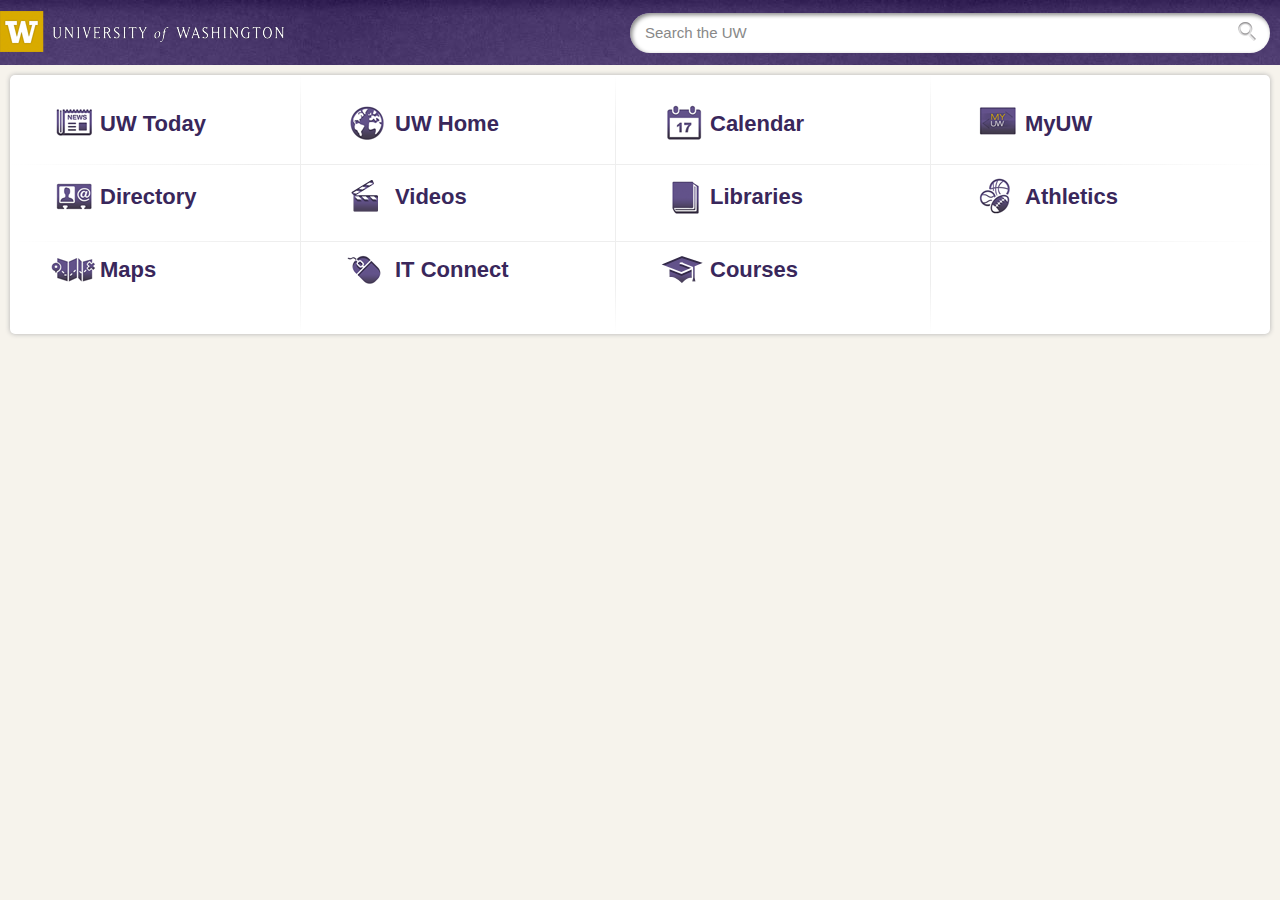
==== commit 07acf0c1: "Courses graphic added" ====
--- a/index.html
+++ b/index.html
@@ -125,11 +125,12 @@
 #springboard li:nth-child(3) a { background-position: 0 -62px; }
 #springboard li:nth-child(4) a { background-position: 0 -386px; }
 #springboard li:nth-child(5) a { background-position: 0 -125px; }
-#springboard li:nth-child(6) a { background-position: 0 -454px; }
+#springboard li:nth-child(6) a { background-position: 0 -452px; }
 #springboard li:nth-child(7) a { background-position: 0 -189px; }
-#springboard li:nth-child(8) a { background-position: 0 -517px; }
+#springboard li:nth-child(8) a { background-position: 0 -515px; }
 #springboard li:nth-child(9) a { background-position: 0 -252px; }
 #springboard li:nth-child(10) a { background-position: 0 -574px; }
+#springboard li:nth-child(11) a { background-position: 0 -730px; }
 
 /* =============================================================================
    High Pixel Density Query
@@ -141,13 +142,13 @@
 	   only screen and (min-device-pixel-ratio: 1.5) { 		
 		#springboard li a {
 		    background-image: url('img/mobile-sprite-2x.png');
-		    background-size: 285px 720px; }
+		    background-size: 285px 799px; }
 		#header a {
 			background: url('img/mobile-sprite-2x.png') no-repeat 0 -629px transparent;
-			background-size: 285px 720px; }
+			background-size: 285px 799px; }
 		.wfield {
 			background: url('img/mobile-sprite-2x.png') no-repeat right -679px white;
-			background-size: 285px 720px; }
+			background-size: 285px 799px; }
 }
 
 @media only screen and (max-width: 479px) {
@@ -401,7 +402,7 @@
 <body>
 
 	<div id="header">
-		<a href="//www.washington.edu"></a>
+		<a href="#home"></a>
 	</div>
 	<div id="spacing">
 	    	<div id="search">
@@ -432,4 +433,4 @@
 
 </body>
 
-</html>
+</html>